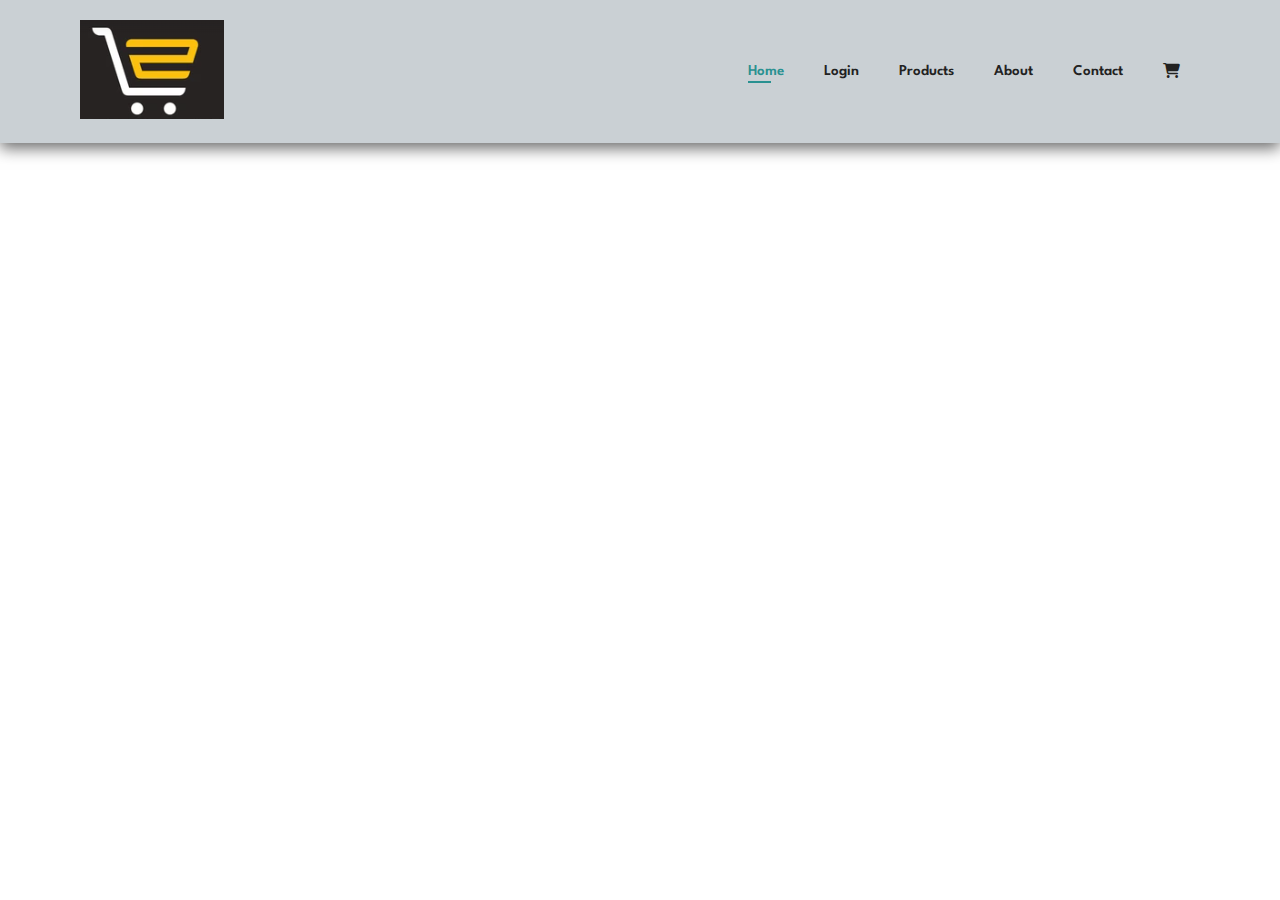
==== login.html @ 15fe3c06 "website" ====
<!DOCTYPE html>
<html lang="en">
<head>
    <meta charset="UTF-8">
    <meta http-equiv="X-UA-Compatible" content="IE=edge">
    <meta name="viewport" content="width=device-width, initial-scale=1.0">
    <link rel="stylesheet" href="style.css">
    
    <title>Shopping Website</title>
    <link rel="stylesheet" href="https://cdnjs.cloudflare.com/ajax/libs/font-awesome/6.2.1/css/all.min.css" />
    <section id="header">
        <a href="#"><img src="/img/logo.png" class="logo" alt=""</a>

        <div>
            <ul id="navbar">
                <li> <a class="active" href="index.html">Home</a></li>
                <li> <a href="login.html">Login</a></li>
                <li> <a href="Product.html">Products</a></li>
                <li> <a href="about.html">About</a></li>
                <li> <a href="contact.html">Contact</a></li>
                <li><a href="cart.html"><i class="fa-solid fa-cart-shopping"></i></a></li>

            </ul>
        </div>
    </section>
---- style.css ----
@import url("https://fonts.googleapis.com/css2?family=Spartan:wght@100;200;300;400;500;600;700;800;900&display=swap");
* {
  margin: 0;
  padding: 0;
  box-sizing: border-box;
  font-family: "Spartan", sans-serif;
}

html {
  scroll-behavior: smooth;
}

/* Global Styles */

h1 {
  font-size: 50px;
  line-height: 64px;
  color: #222;
}

h2 {
  font-size: 46px;
  line-height: 54px;
  color: #222;
}

h4 {
  font-size: 20px;
  color: #222;
}

h6 {
  font-weight: 700;
  font-size: 12px;
}

p {
  font-size: 16px;
  color: #465b52;
  margin: 15px 0 20px 0;
}

.section-p1 {
  padding: 40px 80px;
}

.section-m1 {
  margin: 40px 0;
}

button.normal{
    font-size: 14px;
    font-weight: 600;
    color:black;
    padding: 15px 30px;
    cursor: pointer;
    border:none;
    outline: none;
    background-color: rgb(75, 74, 74);
    transition: 0.2s;
    border-radius: 6px;
    padding: 15px; 
    margin-top: 30px;
}

body {
  width: 100%;
}

/*header start*/
#header {
    display: flex;
    align-items: center;
    justify-content: space-between;
    padding: 20px 80px;
    background-color: rgb(202, 208, 212);
    box-shadow: 0 5px 15px rgba(0, 0, 0, 0.6);
    z-index: 999;
    position: sticky;
    top: 0;
    left:0;
}
#navbar {
    display: flex;
    align-items: center;
}
#navbar li {
    list-style: none;
    padding: 0 20px;
    position: relative;
}
#navbar li a {
    text-decoration: none;
    font-size: 15px;
    font-weight: 600;
    color: #222;
    transition: 0.4s ease;
    
}

#navbar li a:hover,
#navbar li a.active {
    color:rgb(41, 145, 145);
}

#navbar li a.active::after,
#navbar li a:hover::after{
    content: "";
    width: 30%;
    height: 2px;
    background: rgb(41, 145, 145);
    position: absolute;
    bottom: -4px;
    left: 20px;
}

/*home page*/

#hero{
    background-image: url("/img/wall.png");
    height: 90vh;
    width: 100%;
    background-size: cover;
    background-position: top 25% right 0;
    padding: 0 80px;
    display: flex;
    flex-direction: column;
    align-items: flex-start;
    justify-content: center;
}

#hero h4{
    padding-bottom: 15px;
}
#hero h1{
    color:rgb(41, 145, 145); ;
}
#hero button{
    background-color: rgb(158, 190, 158);
    border: 20px;
    padding: 14px 80px 14px 65px;
    background-repeat: no-repeat;
    cursor: pointer;
    font-weight: 700;
    font-size: 15px;
}

#feature {
    display: flex;
    align-items: center;
    justify-content: space-between;
    flex-wrap: wrap;
}

#feature .fe-box{
    width: 180px;
    text-align: center;
    padding: 25px 15px;
    box-shadow: 20px 20px 34px rgba(190, 94, 94, 0.3);
    border: 1px solid rgb(53, 164, 197);
    border-radius: 4px;
    margin: 15px 0;
}

#feature .fe-box:nth-child(3) img {
        width: 180px;
        height: 100px;
}

#feature .fe-box:nth-child(4) img {
    width: 100px;
    height: 100px;
}

#feature .fe-box:hover{
    box-shadow: 20px 20px 54px rgba(70, 62, 221, 0.4);
}

#feature .fe-box img{
    width: 100%;
    margin-bottom: 10px; 
}

#feature .fe-box h6 {
    display: inline-block;
    padding:9px 8px 6px 8px;
    line-height: 1;
    border-radius: 4px;
    color:rgb(3, 70, 48);
    background-color: antiquewhite;
}

#product1 {
    text-align: center;
}


#product1 .pro-container{
    display:flex;
    justify-content: space-between;
    padding-top: 20px;
    flex-wrap: wrap;

}

#product1 .pro{
    width: 23%;
    min-width: 250px;
    padding: 10px 12px;
    border-radius: 25px;
    border: 1px solid  rgb(53, 164, 197);
    cursor: pointer;
    box-shadow: 20px 20px 30px rgba(0, 0, 0, 0.2);
    margin: 15px 0;
    transition: 0.2s ease;
    position: relative;
}

#product1 .pro:hover{
    box-shadow: 20px 20px 30px rgba(0, 0, 0, 0.2);
}

#product1 .pro img{
    width: 100%;
    border-radius: 20px;
}

#product1 .pro .des {
   text-align:left;
    padding: 10px 0;
}

#product1 .pro .des span {
    font-size: 12px;
    color:grey;
}

#product1 .pro .des h5 {
    padding-top: 7px;
    color:black;
    font-size: 14px;
}

#product1 .pro .des i{
    font-size: 12px;
    color:rgb(235, 164, 32);

}

#product1 .pro .des h4 {
    padding-left: 7px;
    font-weight: 700;
    font-size: 15px;
    color:rgb(18, 121, 121)
}

/*#product1 .pro .cart{
    width: 40px;
    height: 40px;
    line-height: 40px;
    border-radius: 50px;
    background-color: rgb(189, 181, 181);
    font-weight: 500;
    color:rgb(202, 57, 113);
    border:1px solid rgb(158, 158, 148);
    position: absolute;
    bottom:20px;
    right:10px;
   
}*/

#product1 .pro .cart {
    background: #ffc0c0;
    padding:10px;
    border-radius: 50%;
    position: absolute;
    /* text-align: center; */
    /* display: inline-block; */
    bottom: 20px;
    right: 30px;
    border:1px solid rgb(124, 124, 121);

}

#product1 .pro .cart:hover{
    box-shadow: 20px 20px 30px rgba(241, 117, 117, 0.6);

}



#banner{
    display: flex;
    align-items: center;
    text-align: center;
    flex-direction: column;
    justify-content: center;
    background-image: url("img/banner2.png");
    width: 100%;
    height: 80vh;
    background-position: center;
    background-size: cover;
}
#banner h4{
    color:black;
    padding:40px;
}

#banner h2 span{
    color:rgb(172, 10, 10);
}

#banner button:hover{
    background:rgb(113, 122, 122) ;
    color:rgb(238, 237, 237);
}
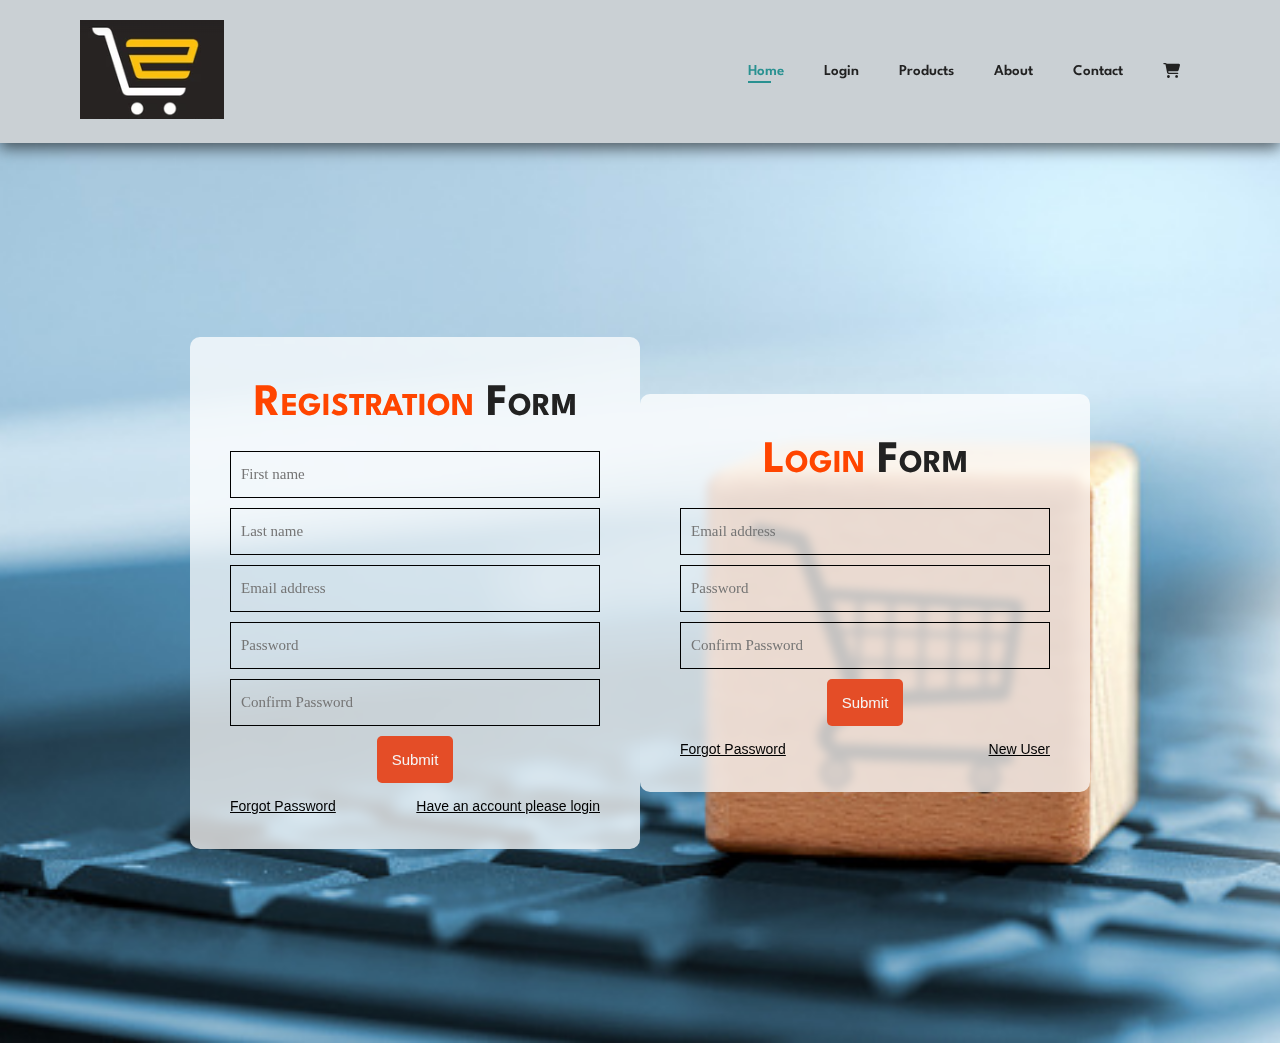
==== commit 75f5adac: "website" ====
--- a/login.html
+++ b/login.html
@@ -4,10 +4,15 @@
     <meta charset="UTF-8">
     <meta http-equiv="X-UA-Compatible" content="IE=edge">
     <meta name="viewport" content="width=device-width, initial-scale=1.0">
+    <link rel="stylesheet" href="loginstyle.css">
     <link rel="stylesheet" href="style.css">
-    
+
+
     <title>Shopping Website</title>
     <link rel="stylesheet" href="https://cdnjs.cloudflare.com/ajax/libs/font-awesome/6.2.1/css/all.min.css" />
+   </head>
+    <body>
+        
     <section id="header">
         <a href="#"><img src="/img/logo.png" class="logo" alt=""</a>
 
@@ -22,4 +27,80 @@
 
             </ul>
         </div>
-    </section>+    </section>
+
+    <div class="main-parent">
+        <div class="form-wrap">
+            <form action="">
+                <h1><span>Registration</span> Form</h1>
+                <div class="single-input">
+                    <input required type="text" id="fname" placeholder="First name">
+                </div>
+
+                <div class="single-input">
+                    <input required type="text" id="lname" placeholder="Last name">
+                </div>
+
+                <div class="single-input">
+                    <input required type="email" id="email" placeholder="Email address">
+                </div>
+
+                <div class="single-input">
+                    <input required type="password" id="pass" placeholder="Password">
+                </div>
+
+                <div class="single-input">
+                    <input required type="password" id="cpass" placeholder="Confirm Password">
+                </div>
+
+                <div class="submit-button">
+                    <button class="button">Submit</button>
+                </div>
+
+                <div class="account-have">
+                    <a href="#">Forgot Password</a>
+                    <a href="#">Have an account please login</a>
+
+                </div>
+            </form>
+        </div>
+
+    
+    <div class="form-wrap">
+        <form action="">
+            <h1><span>Login</span> Form</h1>
+            
+            <div class="single-input">
+                <input required type="email" id="email" placeholder="Email address">
+            </div>
+
+            <div class="single-input">
+                <input required type="password" id="pass" placeholder="Password">
+            </div>
+
+            <div class="single-input">
+                <input required type="password" id="cpass" placeholder="Confirm Password">
+            </div>
+
+            <div class="submit-button">
+                <button class="button">Submit</button>
+            </div>
+
+            <div class="account-have">
+                <a href="#">Forgot Password</a>
+                <a href="#">New User</a>
+
+            </div>
+        </form>
+    </div>
+</div>
+
+</div>
+
+   
+    
+    <script src="/sweetalert.js"></script>
+    <script src="/script.js"></script>
+   
+</body>
+</html>--- a/loginstyle.css
+++ b/loginstyle.css
@@ -0,0 +1,83 @@
+
+@import url("https://fonts.googleapis.com/css2?family=Spartan:wght@100;200;300;400;500;600;700;800;900&display=swap");
+
+* {
+    margin: 0;
+    padding: 0;
+    box-sizing:border-box;
+
+}
+
+.main-parent{
+    width: 100%;
+    height: 100vh;
+    background-image: url("/img/login.png");
+    background-repeat: no-repeat;
+    background-size: cover;
+    background-position: top;
+    display: flex;
+    justify-content: center;
+    align-items: center;
+
+}
+
+.main-parent .form-wrap{
+    width: 450px;
+    background: rgb(255 255 255/75%);
+    border-radius: 10px;
+    padding: 35px 40px;
+    backdrop-filter: blur(5px);
+    
+}
+
+.main-parent .form-wrap h1{
+    font-size: 45px;
+    font-variant: small-caps;
+    text-align: center;
+    margin-bottom: 15px;
+
+}
+.main-parent .form-wrap h1 span{
+    color:orangered;
+}
+
+.main-parent .form-wrap .single-input input{
+    width: 100%;
+    padding: 14px 10px;
+    border: 1px solid black;
+    outline: none;
+    background-color: transparent;
+    margin-bottom: 10px;
+    font-size: 15px;
+    font-family: 'Times New Roman', Times, serif;
+}
+
+.submit-button {
+    text-align: center;
+}
+.submit-button button{
+    padding: 15px 15px;
+    background-color: rgb(228, 77, 39);
+    border: none;
+    outline: none;
+    border-radius: 5px;
+    color: whitesmoke;
+    font-family: Arial, Helvetica, sans-serif;
+    font-size: 15px;
+    cursor: pointer;
+     
+}
+
+.account-have{
+    display: flex;
+    justify-content: space-between;
+    align-items: center;
+    font-size: 14px;
+    margin-top: 15px;
+}
+
+.account-have a{
+    color:black;
+    font-family: Arial, Helvetica, sans-serif;
+
+}
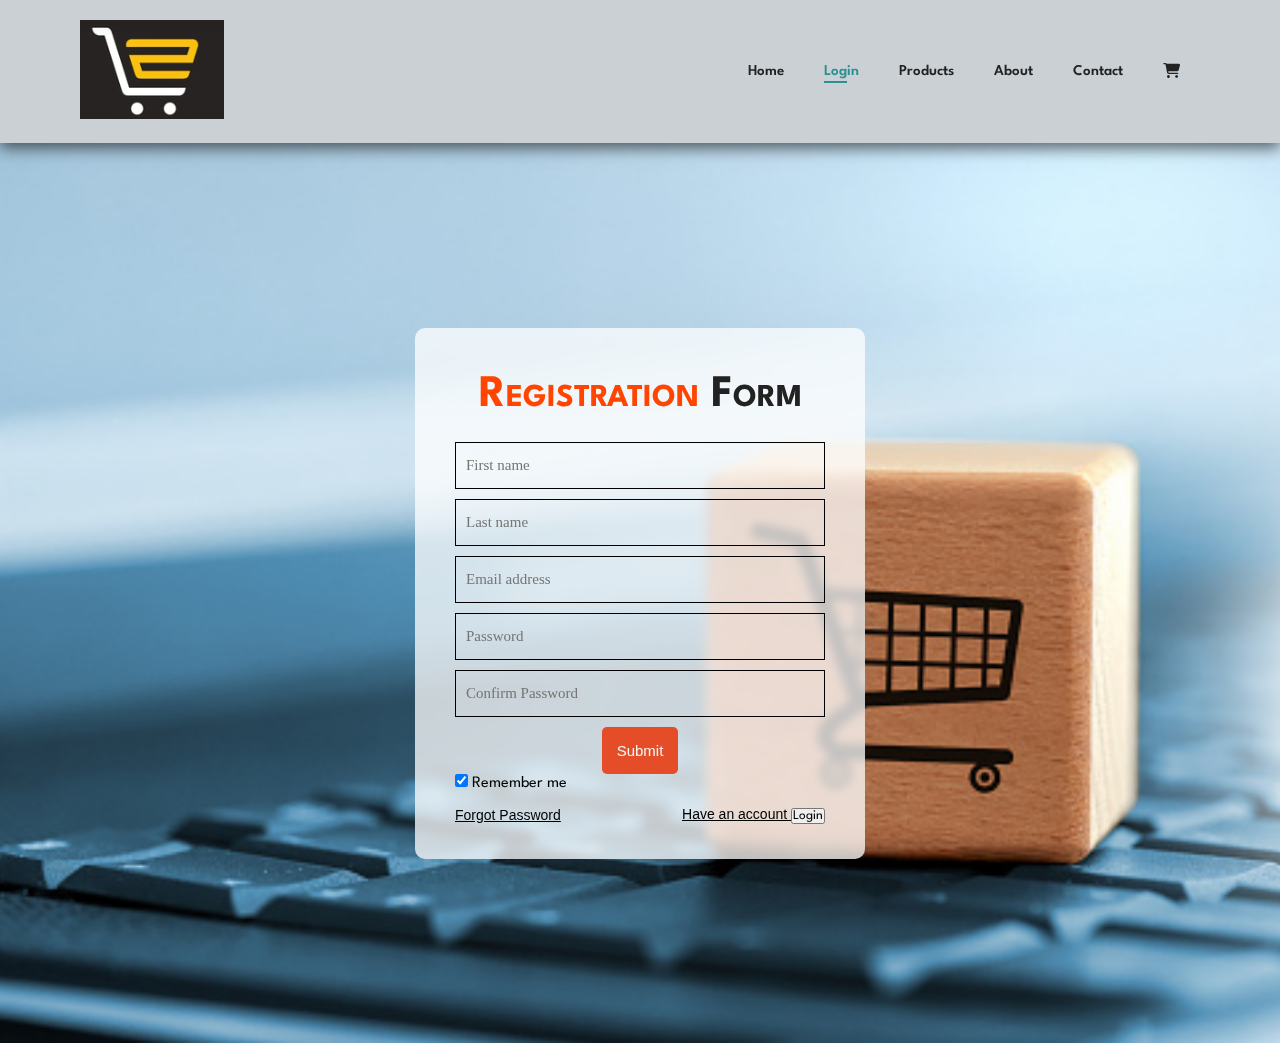
==== commit e5cb80ac: "website" ====
--- a/login.html
+++ b/login.html
@@ -18,8 +18,8 @@
 
         <div>
             <ul id="navbar">
-                <li> <a class="active" href="index.html">Home</a></li>
-                <li> <a href="login.html">Login</a></li>
+                <li> <a  href="index.html">Home</a></li>
+                <li> <a  class="active" href="login.html">Login</a></li>
                 <li> <a href="Product.html">Products</a></li>
                 <li> <a href="about.html">About</a></li>
                 <li> <a href="contact.html">Contact</a></li>
@@ -42,11 +42,11 @@
                 </div>
 
                 <div class="single-input">
-                    <input required type="email" id="email" placeholder="Email address">
+                    <input required type="email" id="email"  placeholder="Email address">
                 </div>
 
                 <div class="single-input">
-                    <input required type="password" id="pass" placeholder="Password">
+                    <input required type="password" id="pass" placeholder="Password"  title="Must contain at least one number and one uppercase and lowercase letter, and at least 8 or more characters" required pattern="(?=.*\d)(?=.*[a-z])(?=.*[A-Z]).{8,}>
                 </div>
 
                 <div class="single-input">
@@ -57,16 +57,30 @@
                     <button class="button">Submit</button>
                 </div>
 
+                <label>
+                    <input type="checkbox" checked="checked" name="remember"> Remember me
+                  </label>
+
+                  
+
                 <div class="account-have">
                     <a href="#">Forgot Password</a>
-                    <a href="#">Have an account please login</a>
+                    <a href="#">Have an account <button onclick="document.location='/login1.html'">Login</button></a>
 
                 </div>
             </form>
         </div>
 
+        <div id="message">
+            <h3>Password must contain the following:</h3>
+            <p id="letter" class="invalid">A <b>lowercase</b> letter</p>
+            <p id="capital" class="invalid">A <b>capital (uppercase)</b> letter</p>
+            <p id="number" class="invalid">A <b>number</b></p>
+            <p id="length" class="invalid">Minimum <b>8 characters</b></p>
+          </div>
+
     
-    <div class="form-wrap">
+   <!---- <div class="form-wrap">
         <form action="">
             <h1><span>Login</span> Form</h1>
             
@@ -82,6 +96,10 @@
                 <input required type="password" id="cpass" placeholder="Confirm Password">
             </div>
 
+            <label>
+                <input type="checkbox" checked="checked" name="remember" style="margin-bottom:15px"> Remember me
+              </label>
+
             <div class="submit-button">
                 <button class="button">Submit</button>
             </div>
@@ -92,7 +110,7 @@
 
             </div>
         </form>
-    </div>
+    </div> -->
 </div>
 
 </div>
--- a/loginstyle.css
+++ b/loginstyle.css
@@ -81,3 +81,48 @@
     font-family: Arial, Helvetica, sans-serif;
 
 }
+
+
+#message {
+    display:none;
+    background: #f1f1f1;
+    color: #000;
+    position: relative;
+    padding: 20px;
+    margin-top: 10px;
+  }
+
+  #message p {
+    padding: 10px 35px;
+    font-size: 18px;
+  }
+  .valid {
+    color: green;
+  }
+  
+  .valid:before {
+    position: relative;
+    left: -35px;
+    content: "&#10004;";
+  }
+
+  .invalid {
+    color: red;
+  }
+  
+  .invalid:before {
+    position: relative;
+    left: -35px;
+    content: "&#10006;";
+  }
+
+  @media screen and (max-width: 300px) {
+    span.psw {
+      display: block;
+      float: none;
+    }
+    .cancelbtn {
+      width: 100%;
+    }
+  }
+  --- a/style.css
+++ b/style.css
@@ -113,6 +113,17 @@
     bottom: -4px;
     left: 20px;
 }
+
+#mobile {
+    display: none;
+    align-items: center;
+
+}
+
+#close{
+    display: none;
+}
+
 
 /*home page*/
 
@@ -314,3 +325,202 @@
     background:rgb(113, 122, 122) ;
     color:rgb(238, 237, 237);
 }
+
+footer{
+    display: flex;
+    flex-wrap: wrap;
+    justify-content: space-between;
+
+}
+footer .col{
+    display: flex;
+    flex-direction: column;
+   align-items: flex-start;
+   margin-bottom: 20px;
+}
+
+footer .logo{
+    margin-bottom: 30px;
+}
+
+footer h4{
+    font-size: 14px;
+    padding-bottom: 20px;
+}
+
+footer p{
+    font-size: 13px;
+    margin:0 0 8px 0;
+}
+footer a{
+    font-size: 13px;
+    margin:0 0 8px 0;
+    text-decoration: none;
+    margin-bottom: 10px;
+}
+
+footer .follow{
+    margin-top: 20px;
+}
+
+footer .follow i{
+     padding: 4px;
+    cursor: pointer;
+    color:grey;
+} 
+footer .install .row i{
+    border :1px solid grey;
+    border-radius: 6px;
+    margin:10px;
+    padding: 10px;
+}
+
+footer .install i{
+    border :1px solid grey;
+    border-radius: 6px;
+    
+    margin: 10px 0 15px 0;
+}
+
+footer .follow i:hover,
+footer a:hover {
+color: rgb(18, 121, 121);
+}
+
+/* media query for tablet ipad*/
+ @media (max-width:799px){
+
+    .section-p1 {
+        padding: 40px 40px;
+    }
+
+#navbar {
+    display: flex;
+    flex-direction: column;
+    align-items: flex-start;
+    justify-content: right;
+    position: fixed;
+    top:0px;
+    right: -300px;
+    height: 100vh;
+    width: 300px;
+    background-color: rgb(207, 202, 202);
+    box-shadow: 0 40px 60px rgba(0,0,0,0.1);
+    padding: 80px 0 0 10px;
+    transition: 0.3s;
+}
+
+#navbar.active{
+    right:0px;
+}
+
+#navbar li{
+    margin-bottom: 25px;
+}
+#mobile {
+    display: flex;
+    align-items: center;
+}
+#mobile i{
+    color:black;
+    font-size: 24px;
+    padding-left: 20px;
+}
+
+#close{
+    position: absolute;
+    left:30px;
+    top:30px;
+    color:black;
+    font-size: 24px;
+    display: initial;
+}
+#lg-bag{
+    display: none;
+}
+#hero {
+   
+    height: 70vh;
+    padding: 0 80px;
+    background-position: top 30% right 30%;    
+}
+#feature {
+    justify-content: center;
+}
+#feature .fe-box {
+    
+    margin: 15px 15px;
+}
+#product1 .pro-container {
+    justify-content: center;
+   
+}
+#product1 .pro {
+
+    margin: 15px;
+   
+}
+#banner {
+    
+    height: 30vh;
+    
+}
+ }
+
+
+
+ /*media query for mobile*/
+ @media(max-width:477px){
+    #header {
+        padding:10px 30px;
+    }
+
+    .section-p1 {
+        padding: 20px;
+    }
+   
+    h1 {
+        font-size: 30px;
+    }
+    h2 {
+        font-size: 32px;
+        
+    }
+
+    #hero {
+        height: 70vh;
+        padding: 0 20px;
+        background-position: 55%;
+    }
+
+    #feature {
+        justify-content: space-between;
+    }
+    #feature .fe-box {
+        width: 155px;
+        margin: 0 0 15px 0;
+
+    }
+    #product1 .pro {
+        width: 100%;
+    }
+    #banner {
+        height:25vh;
+    }
+}
+
+
+/*product page*/
+
+#page-header{
+    background-image: url("/img/pro.png");
+    width: 100%;
+    height: 50vh;
+    background-size: cover;
+    display: flex;
+    justify-content: center;
+    text-align: center;
+    flex-direction: column;
+    padding: 14px;
+
+}
